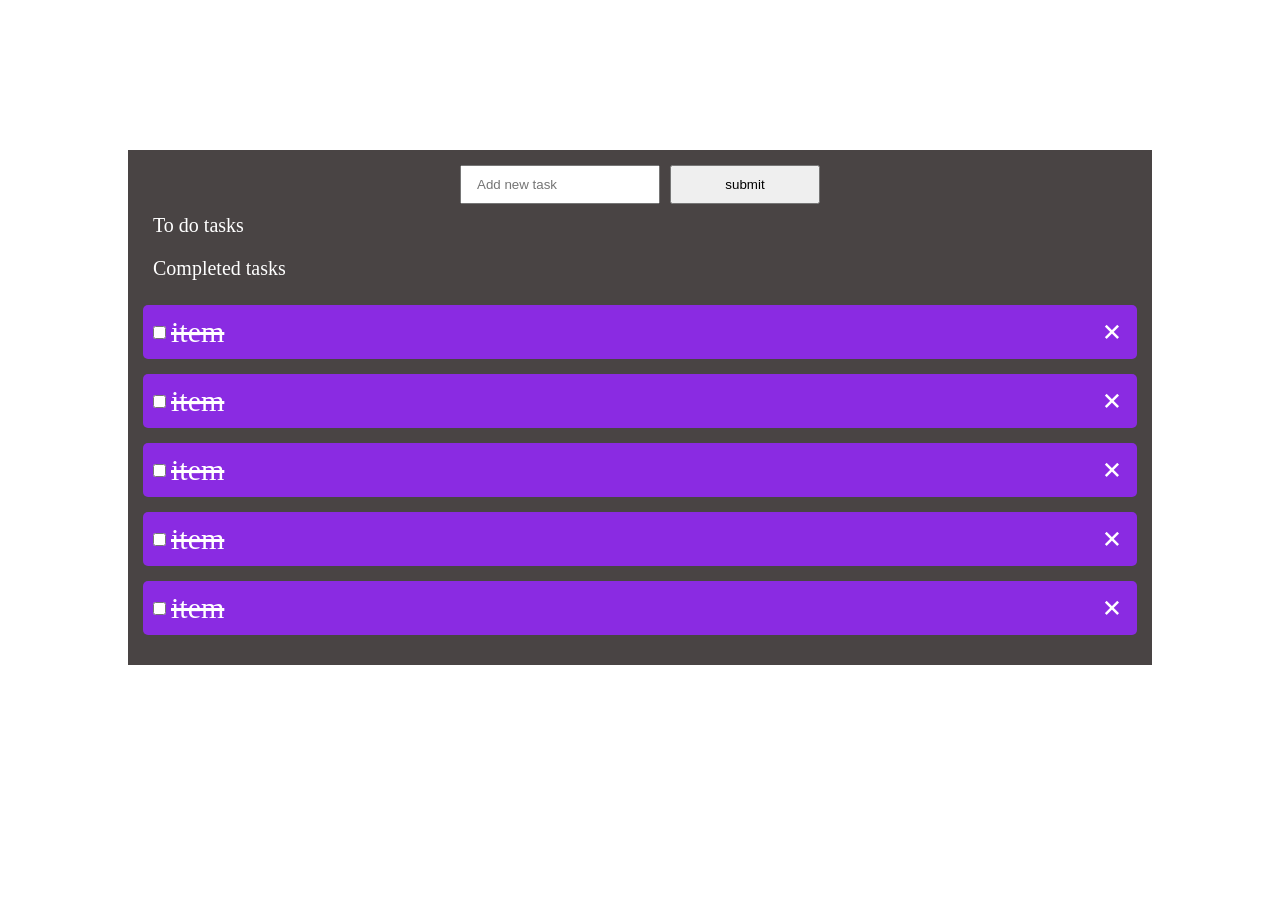
==== index.html @ 5c6ef4a9 "new commit added" ====
<!DOCTYPE html>
<html lang="en">
  <head>
    <meta charset="UTF-8" />
    <meta name="viewport" content="width=device-width, initial-scale=1.0" />
    <title>toDo</title>
    <link rel="stylesheet" href="css/style.css" />
    <link
      href="https://unpkg.com/boxicons@2.1.4/css/boxicons.min.css"
      rel="stylesheet"
    />
  </head>
  <body>
    <div class="container">
      <form class="form" action="">
        <input type="text" placeholder="Add new task" />
        <button>submit</button>
      </form>
      <div class="toDo">
        <p>To do tasks</p>
        <ul class="list">
        
        </ul>
      </div>
      <div class="done">
        <p>Completed tasks</p>
        <ul class="list">
          <li>
            <div>
              <input type="checkbox" name="item" id="item1" /><label for="item1"
                >item</label
              >
            </div>
            <i class="bx bx-x"></i>
          </li>
          <li>
            <div>
              <input type="checkbox" name="item" id="item2" /><label for="item2"
                >item</label
              >
            </div>
            <i class="bx bx-x"></i>
          </li>
          <li>
            <div>
              <input type="checkbox" name="item" id="item3" /><label for="item3"
                >item</label
              >
            </div>
            <i class="bx bx-x"></i>
          </li>
          <li>
            <div>
              <input type="checkbox" name="item" id="item4" /><label for="item4"
                >item</label
              >
            </div>
            <i class="bx bx-x"></i>
          </li>
          <li>
            <div>
              <input type="checkbox" name="item" id="item5" /><label for="item5"
                >item</label
              >
            </div>
            <i class="bx bx-x"></i>
          </li>
        </ul>
      </div>
    </div>
    <script src="js/app.js"></script>
  </body>
</html>
---- css/style.css ----
*{
    margin: 0;
    padding: 0;
    box-sizing: border-box;
}

html{
    font-size: 62.5%;
}

.container{
    width: 80%;
    background-color: rgb(73, 68, 68);
    margin: 150px auto;
    padding: 1.5rem;
}

.container .form{
    display: flex;
    justify-content: center;
    align-items: center;
    gap: 1rem;
}

.form input{
    padding: 1rem 1.5rem;
    width: 20rem;
}

.form input:focus{
    outline: none;
}
button{
    width: 15rem;
    padding: 1rem 1.5rem;
}

.toDo p , .done p{
    font-size: 2rem;
    color: white;
    padding: 1rem;
}

.list{
    list-style: none;
}

.list li{
    padding: 1rem;
 
    margin: 1.5rem 0;
    font-size: 3rem;
    display: flex;
    justify-content: space-between;
    align-items: center;
    background-color: blueviolet;
    color: white;
   border-radius: 5px;
  
}

.list li div{
    text-align: left;
    display: flex;
    justify-content: start;
    align-items: center;
    gap: .5rem;

}

.list input , .list label , .list li i{
    cursor: pointer;
}

.done label{
    text-decoration: line-through;
}
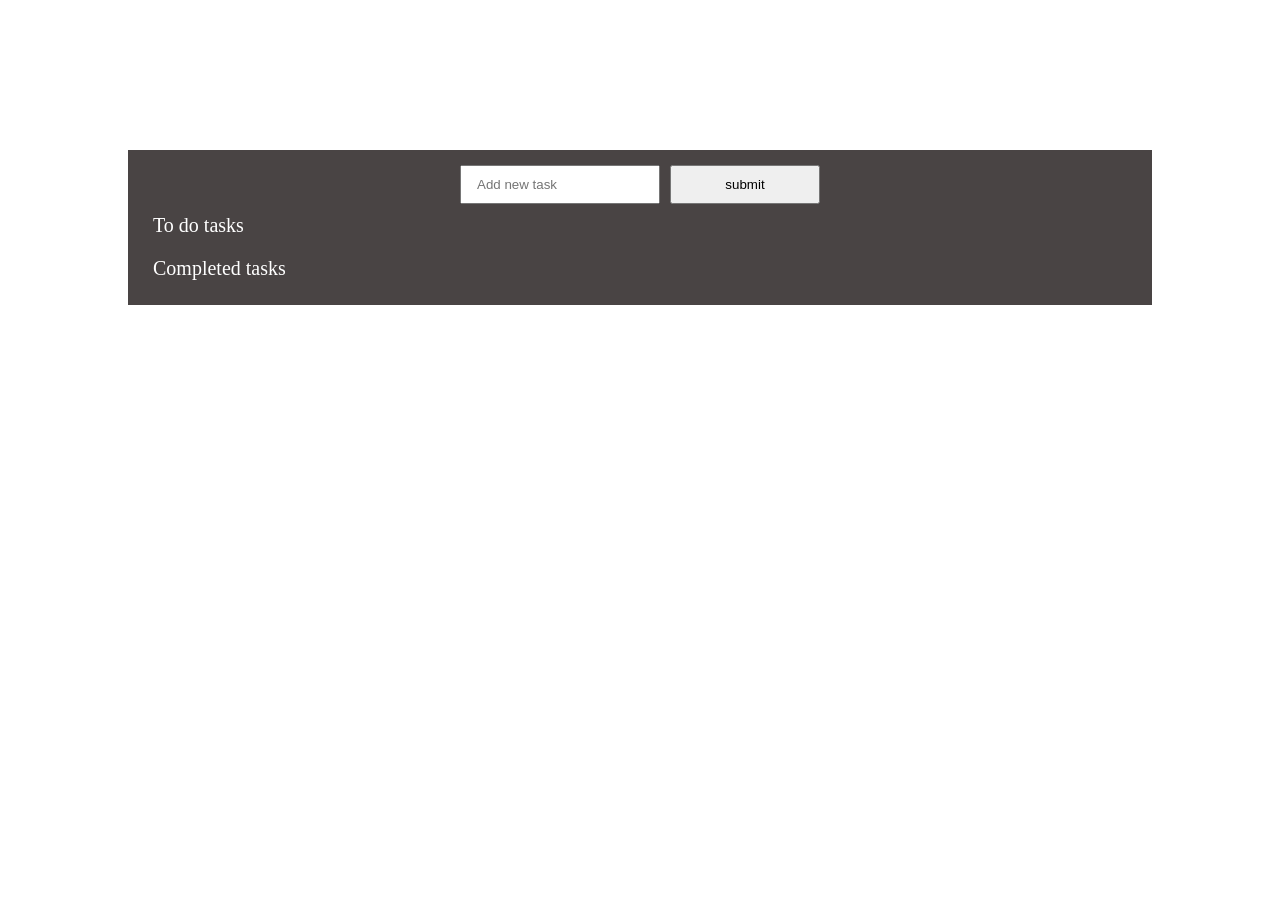
==== commit 05228d81: "new commit added" ====
--- a/index.html
+++ b/index.html
@@ -25,7 +25,7 @@
       <div class="done">
         <p>Completed tasks</p>
         <ul class="list">
-          <li>
+          <!-- <li>
             <div>
               <input type="checkbox" name="item" id="item1" /><label for="item1"
                 >item</label
@@ -64,7 +64,7 @@
               >
             </div>
             <i class="bx bx-x"></i>
-          </li>
+          </li> -->
         </ul>
       </div>
     </div>
